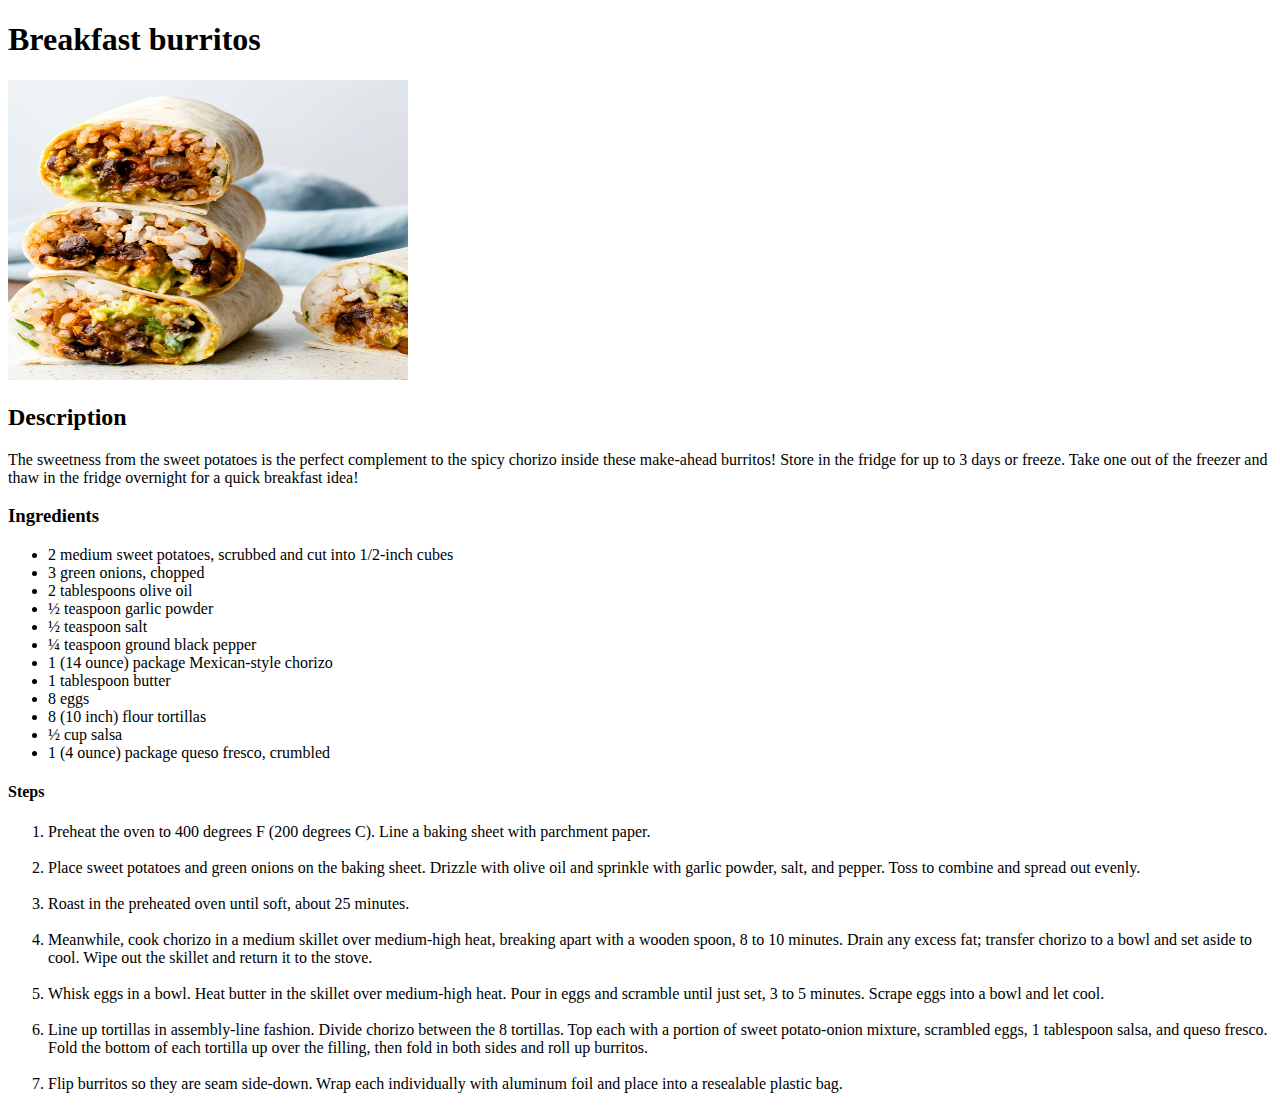
==== recipes/burritos.html @ bb6d1699 "Image map added containing 3 images that are used in in 3 new html files for recipe pages" ====
<!DOCTYPE html>

<html lang="en">
    <head>
        <meta charset="utf-8">
        <title>Breakfast Burrito</title>
    </head>

    <body>     
        <h1>Breakfast burritos</h1>  
        <img src="../images/burrito.jpg" alt="Picture of burritos" width="400" height="300">
        <h2> Description</h2>
        <p>The sweetness from the sweet potatoes is the perfect complement to the spicy chorizo inside these make-ahead burritos! Store in the fridge for up to 3 days or freeze. Take one out of the freezer and thaw in the fridge overnight for a quick breakfast idea! </p>
        <h3>Ingredients</h3>
        <ul> 
            <li>2 medium sweet potatoes, scrubbed and cut into 1/2-inch cubes  </li>
            <li>3 green onions, chopped </li>
            <li>2 tablespoons olive oil  </li>
            <li>½ teaspoon garlic powder  </li>
            <li> ½ teaspoon salt </li> 
            <li>¼ teaspoon ground black pepper </li>
            <li>1 (14 ounce) package Mexican-style chorizo </li>
            <li>1 tablespoon butter </li>
            <li>8 eggs </li>
            <li>8 (10 inch) flour tortillas </li>
            <li>½ cup salsa </li>
            <li>1 (4 ounce) package queso fresco, crumbled </li>
        </ul>
        <h4>Steps</h4>
        <ol>
            <li> Preheat the oven to 400 degrees F (200 degrees C). Line a baking sheet with parchment paper.</li><br>

            <li>Place sweet potatoes and green onions on the baking sheet. Drizzle with olive oil and sprinkle with garlic powder, salt, and pepper. Toss to combine and spread out evenly.</li><br>

            <li>Roast in the preheated oven until soft, about 25 minutes.</li><br>

            <li>Meanwhile, cook chorizo in a medium skillet over medium-high heat, breaking apart with a wooden spoon, 8 to 10 minutes. Drain any excess fat; transfer chorizo to a bowl and set aside to cool. Wipe out the skillet and return it to the stove.</li><br>

            <li>Whisk eggs in a bowl. Heat butter in the skillet over medium-high heat. Pour in eggs and scramble until just set, 3 to 5 minutes. Scrape eggs into a bowl and let cool.</li><br>

            <li>Line up tortillas in assembly-line fashion. Divide chorizo between the 8 tortillas. Top each with a portion of sweet potato-onion mixture, scrambled eggs, 1 tablespoon salsa, and queso fresco. Fold the bottom of each tortilla up over the filling, then fold in both sides and roll up burritos.</li><br>

            <li>Flip burritos so they are seam side-down. Wrap each individually with aluminum foil and place into a resealable plastic bag.</li>
        
        </ol>
    </body>
</html>
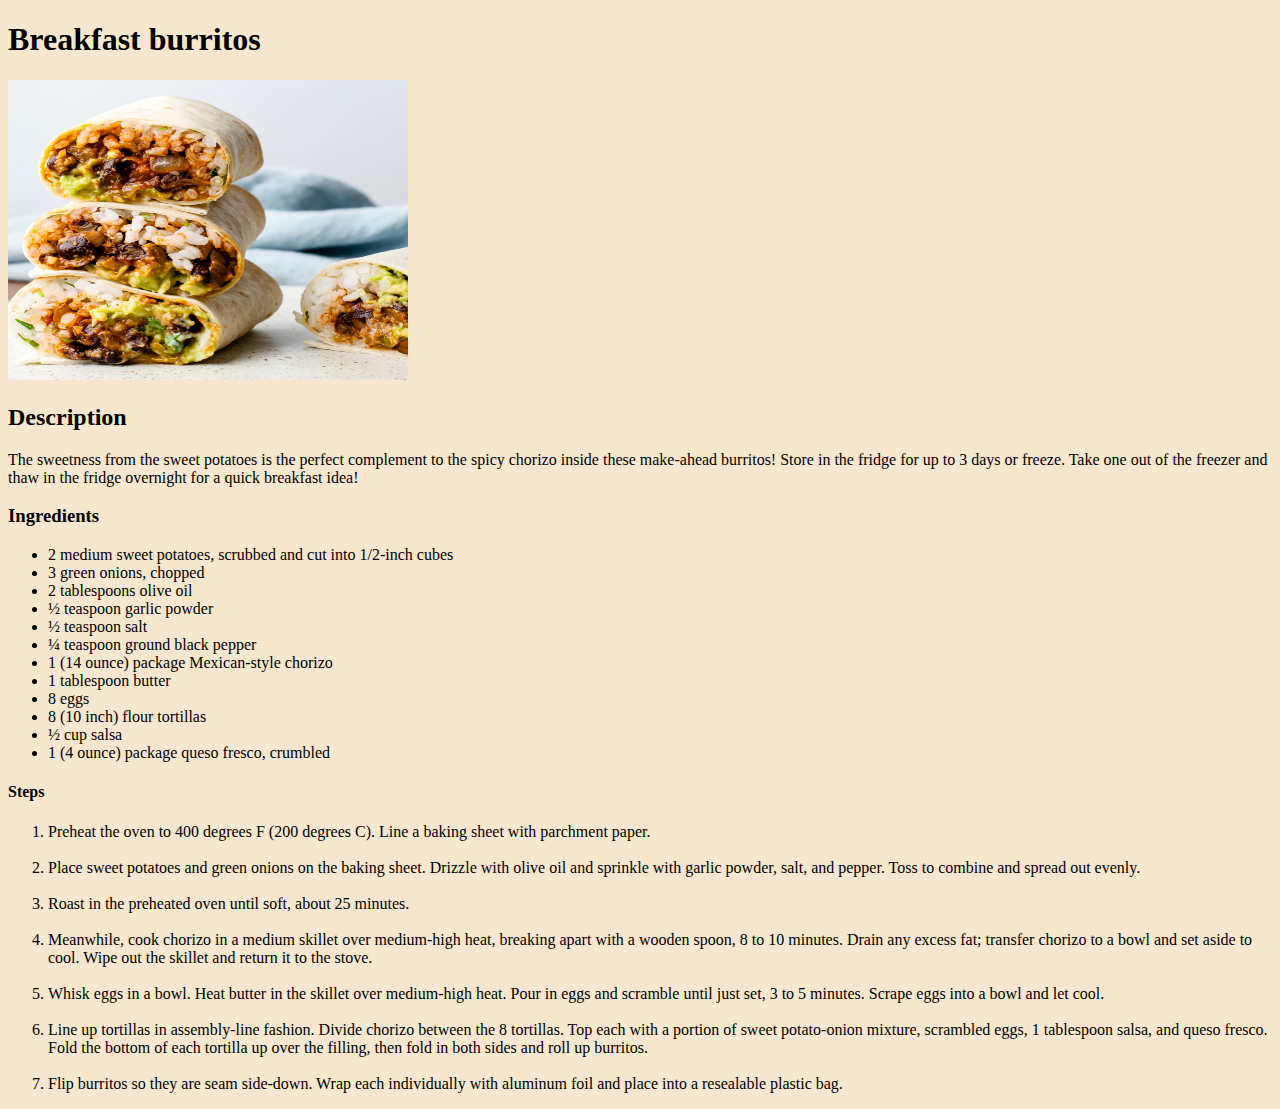
==== commit 0e415562: "added style.css for some basic css styling of the website. burrito page removed" ====
--- a/recipes/burritos.html
+++ b/recipes/burritos.html
@@ -4,9 +4,10 @@
     <head>
         <meta charset="utf-8">
         <title>Breakfast Burrito</title>
+        <link rel="stylesheet" href="style.css">
     </head>
 
-    <body>     
+    <body style="background-color: #f7e7ce ;">     
         <h1>Breakfast burritos</h1>  
         <img src="../images/burrito.jpg" alt="Picture of burritos" width="400" height="300">
         <h2> Description</h2>
